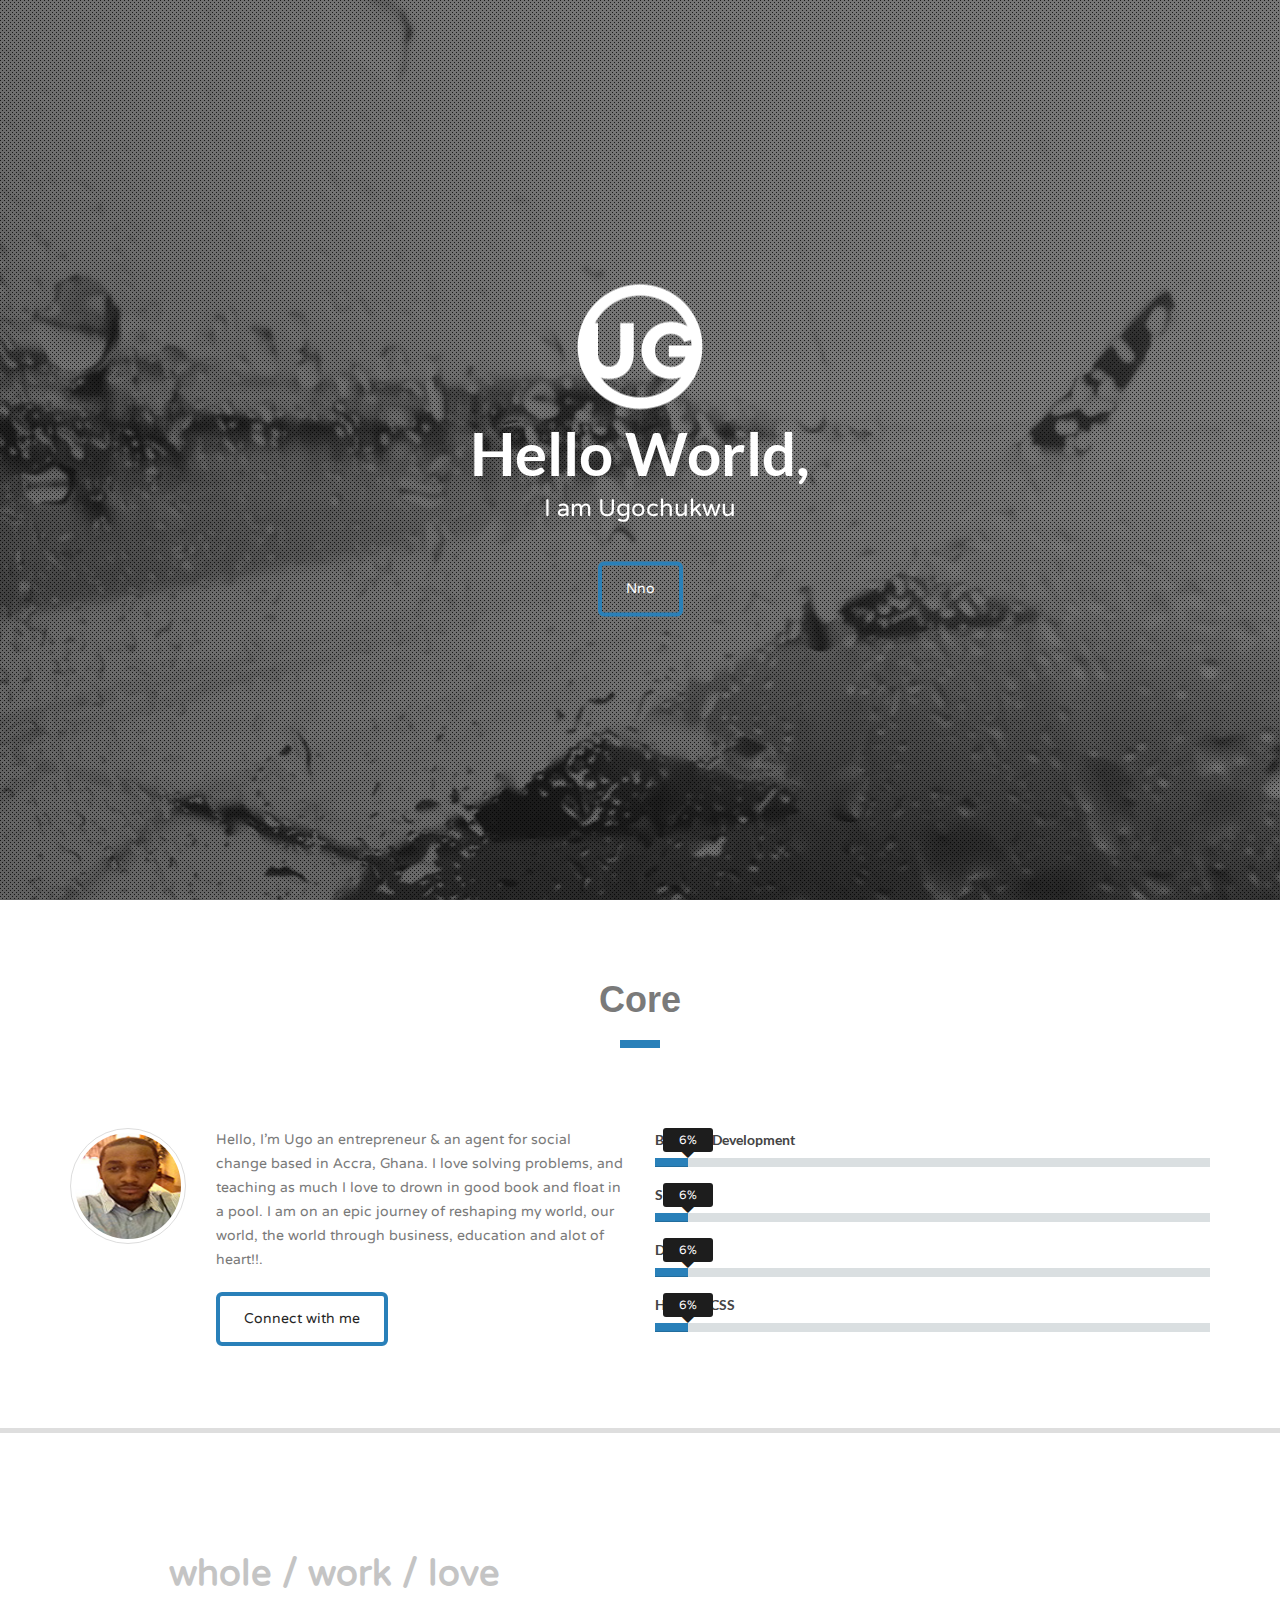
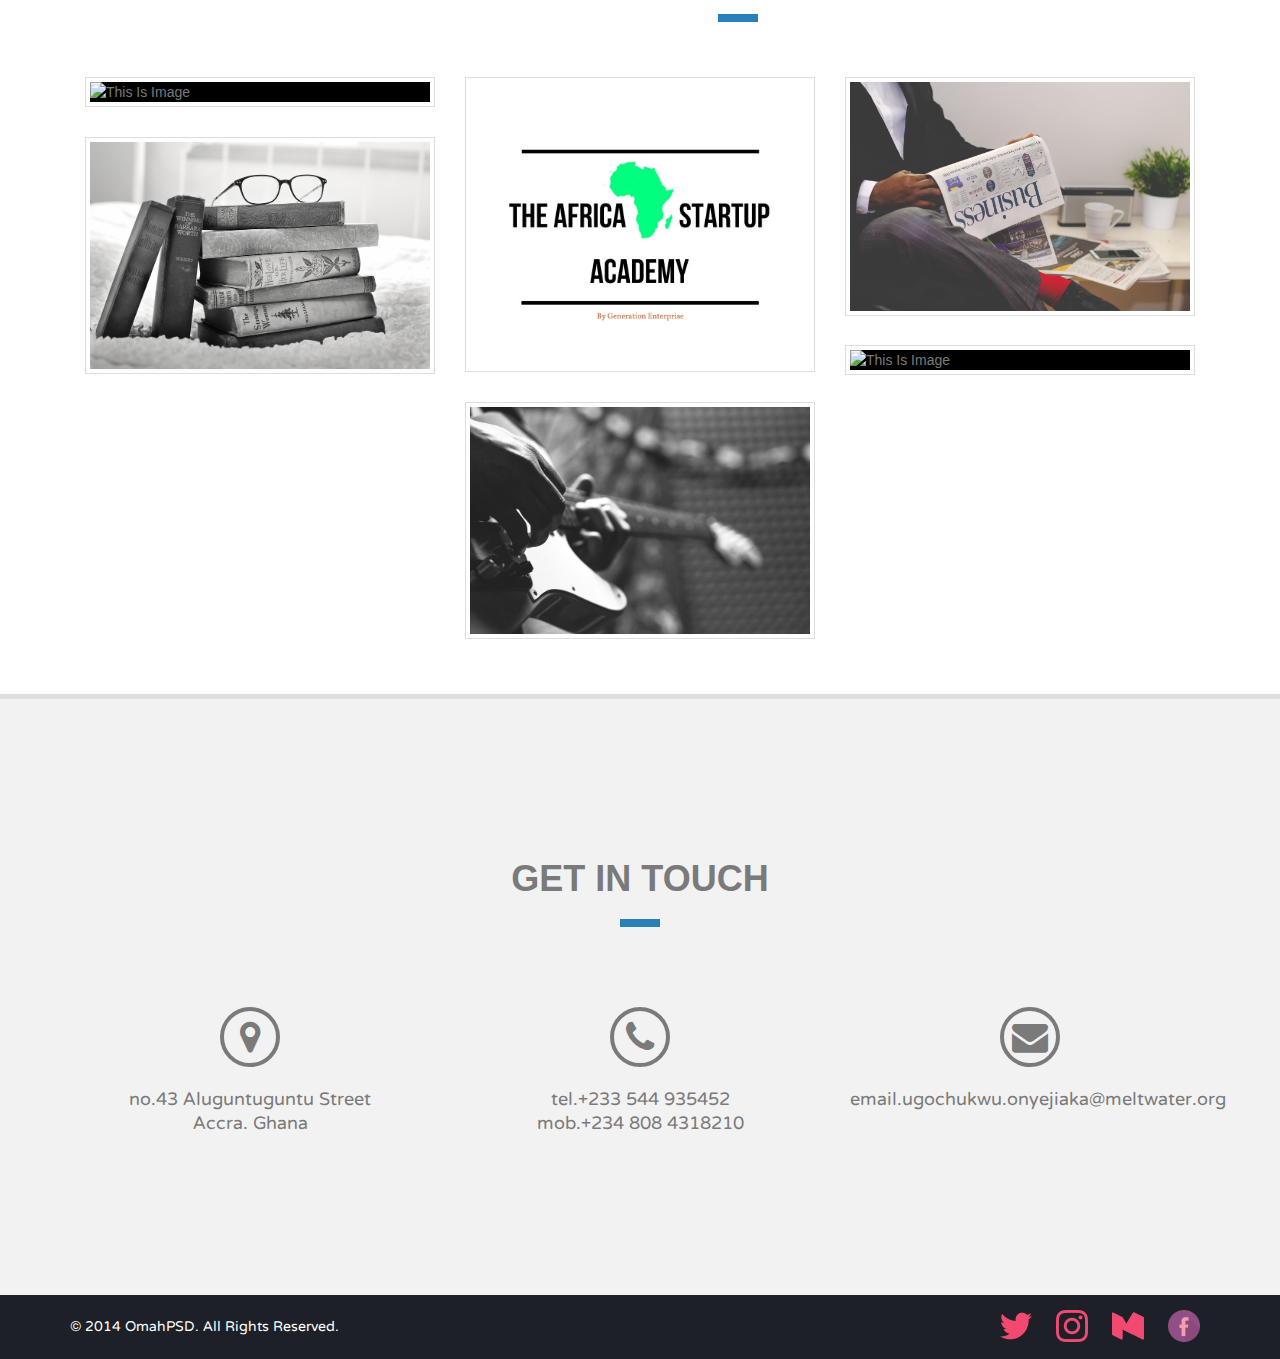
==== Ugochukwu_portfolio/index.html @ aef5b9dc "first commit personal website" ====
<!DOCTYPE html>
<html lang="en">

<head>
    <meta charset="utf-8">
    <meta name="viewport" content="width=device-width, initial-scale=1.0">
    <meta name="description" content="">
    <meta name="author" content="">
    <title>Ugochukwu</title>
    <!-- Bootstrap core CSS -->
    <link href="css/bootstrap.min.css" rel="stylesheet">
    <!-- Add custom CSS here -->
    <link href="css/style.css" rel="stylesheet">
    <link href="css/ekko-lightbox.css" rel="stylesheet">
    <link href="css/flexslider.css" rel="stylesheet">
    <link href="css/animate.min.css" rel="stylesheet">
    <link href="font-awesome/css/font-awesome.min.css" rel="stylesheet">
    <link href="css/bootstrap-theme.min.css" rel="stylesheet">
    <!--[if lt IE 9]>
        <script src="http://html5shiv.googlecode.com/svn/trunk/html5.js"></script>
        <![endif]-->
</head>

<body>
    <div id="boxWrapp">
        <div class="main-nav clearfix">
            <!-- navbar -->
            <nav class="navbar navbar-inverse" role="navigation">
                <div class="container-fluid">
                    <!-- Brand and toggle get grouped for better mobile display -->
                    <div class="navbar-header">
                        <button type="button" class="navbar-toggle" data-toggle="collapse" data-target="#NavCol">
                            <span class="sr-only">Toggle navigation</span>
                            <span class="icon-bar"></span>
                            <span class="icon-bar"></span>
                            <span class="icon-bar"></span>
                        </button>
                        <a class="navbar-brand bg-primary" href="#about">Ugochukwu</a>
                    </div>
                    <!-- Collect the nav links, forms, and other content for toggling -->
                    <div class="collapse navbar-collapse" id="NavCol">
                        <ul class="nav navbar-nav navbar-right">
                            <li class="current"><a href="#about" class="linear">Home</a></li>
                            <li><a href="#aboutMore" class="linear">Core</a></li>
                            <li><a href="#work" class="linear">Profile</a></li>
                            <li><a href="#contact" class="linear">Contact</a></li>
                        </ul>
                    </div>
                    <!-- /.navbar-collapse -->
                </div>
                <!-- /.container-fluid -->
            </nav>
        </div>
        <!-- Full Page Image Header Area -->
        <div id="about" class="header">
            <div class="maskHeader"></div>
            <div class="main-caption">
                <div class="logo">
                    <img src="img/ugo_logo.png" alt="logo" />
                </div>
                <!-- slider -->
                <div id="flex-head" class="flexslider">
                    <ul class="slides">
                        <li>
                            <h1>Hello World,</h1>
                            <h2>I am Ugochukwu</h2>
                        </li>
                        <li>
                            <h1>I'm an Entrepreneur</h1>
                            <h2>Passionate about solving problems with vision, simplicity & team-work</h2>
                        </li>
                        <li>
                            <h1>I'm an Educator </h1>
                            <h2>Passionate about making the world a better place through education</h2>
                        </li>
                    </ul>
                </div>
                <!-- end slider -->
                <a href="#aboutMore" class="btn btnAbout btn-clear border-color color-primary btn-lg linear">Nno</a>
            </div>
            <!--  end main caption -->
        </div>
        <!-- end header -->
        <!-- /Full Page Image Header Area -->
        <!-- content -->
        <div id="aboutMore" class="page">
            <div class="container">
                <div class="row">
                    <div class="col-md-10  col-md-offset-1">
                        <div class="build title-page">
                            <h2 class="text-center">Core</h2>
                            <div class="line-title bg-primary"></div>
                        </div>
                    </div>
                    <!-- end col -->
                </div>
                <!-- end row -->
                <div class="row">
                    <div class="col-md-6">
                        <div class="build main-about">
                            <div class="row">
                                <div class="col-md-3">
                                    <div class="main-avatar text-center">
                                        <div class="avatar img-thumbnail img-circle">
                                            <img src="img/ugoavatar.jpg" alt="avatar" />
                                        </div>
                                    </div>
                                </div>
                                <div class="col-md-9">
                                    <div class="about-content">
                                        <p>Hello, I'm Ugo an entrepreneur & an agent for social change based in Accra, Ghana. I love solving problems, and teaching as much I love to drown in good book and float in a pool. I am on an epic journey of reshaping my world, our world, the world through business, education and alot of heart!!.</p>
                                        <a href="#contact" class="btn btn-clear btn-lg border-color linear hire">Connect with me</a>
                                    </div>
                                </div>
                            </div>
                        </div>
                    </div>
                    <!-- end col -->
                    <div class="col-md-6">
                        <div class="build progressbar-a">
                            <div class="wrapp-progress">
                                <p class="pull-left">Business Development</p>
                                <div class="progress">
                                    <div class="progress-bar  clearfix" role="progressbar" aria-valuenow="89" aria-valuemin="0" aria-valuemax="100" style="width: 0%">
                                        <span class="precent-value"></span>
                                        <i class="fa fa-caret-down"></i>
                                    </div>
                                </div>
                            </div>
                            <div class="wrapp-progress">
                                <p class="pull-left">Sales</p>
                                <div class="progress">
                                    <div class="progress-bar  clearfix" role="progressbar" aria-valuenow="95" aria-valuemin="0" aria-valuemax="100" style="width: 0%">
                                        <span class="precent-value"></span>
                                        <i class="fa fa-caret-down"></i>
                                    </div>
                                </div>
                            </div>
                            <div class="wrapp-progress">
                                <p class="pull-left">Design</p>
                                <div class="progress">
                                    <div class="progress-bar  clearfix" role="progressbar" aria-valuenow="40" aria-valuemin="0" aria-valuemax="100" style="width: 0%">
                                        <span class="precent-value"></span>
                                        <i class="fa fa-caret-down"></i>
                                    </div>
                                </div>
                            </div>
                            <div class="wrapp-progress">
                                <p class="pull-left">HTML & CSS </p>
                                <div class="progress">
                                    <div class="progress-bar  clearfix" role="progressbar" aria-valuenow="70" aria-valuemin="0" aria-valuemax="100" style="width: 0%">
                                        <span class="precent-value"></span>
                                        <i class="fa fa-caret-down"></i>
                                    </div>
                                </div>
                            </div>
                        </div>
                    </div>
                </div>
                <!-- end row -->
            </div>
        </div>
        <!-- /Intro -->
        <!-- Portfolio -->
        <div id="work" class="page clearfix">
            <div class="container">
                <div class="row">
                    <div class="col-md-12  col-md-offset-1">
                        <div class="build title-page">
                            <ul id="filterOptions" class="clearfix ">
                                <li>
                                    <a class="btn btn-link linear" href="#" data-group="all">
                                        <h2>whole</h2></a>
                                </li>
                                <li><span><h2>/</h2></span></li>
                                <li>
                                    <a class="btn btn-link linear" href="#" data-group="mobile">
                                        <h2>work</h2></a>
                                </li>
                                <li><span><h2>/</h2></span></li>
                                <li>
                                    <a class="btn btn-link linear" href="#" data-group="ilustrator">
                                        <h2>love</h2></a>
                                </li>
                            </ul>
                            <div class="line-title bg-primary"></div>
                        </div>
                    </div>
                    <!-- end col -->
                </div>
                <!-- end row -->
                <div class="col-md-12">
                    <div class="folio-content clearfix">
                        <div class="row">
                            <div class="container_folio clearfix gallery" id="grid">
                                <div class="col-xs-12 col-sm-4 col-md-4 box" data-groups='["all", "mobile"]'>
                                    <div class="folio-img">
                                        <div class="portfolio-item ">
                                            <div class="thumbnail">
                                                <div class="thumb-img">
                                                    <div class="link-attr">
                                                        <a href="img/founder.png" data-gallery="" data-parent="" data-toggle="lightbox" data-title="Entrepreneurship path" class="link-search animated linear"><i class="fa fa-search"></i></a>
                                                        <a href="#" class="link-chain animated linear"><i class="fa  fa-chain"></i></a>
                                                    </div>
                                                    <img class="linear img-portfolio img-responsive" src="img/Macbook-Glasses-BarnImages.com-1.jpg" alt="This Is Image">
                                                    <div class="folio-caption">
                                                        <i class="fa fa-caret-up"></i>
                                                        <p>Founder</p>
                                                    </div>
                                                </div>
                                            </div>
                                        </div>
                                    </div>
                                </div>
                                <div class="col-xs-12 col-sm-4 col-md-4 box" data-groups='["all", "mobile"]'>
                                    <div class="folio-img">
                                        <div class="portfolio-item">
                                            <div class="thumbnail">
                                                <div class="thumb-img">
                                                    <div class="link-attr">
                                                        <a href="img/ASA.jpg" data-gallery="" data-parent="" data-toggle="lightbox" data-title="African Startup Academy" class="link-search animated linear"><i class="fa fa-search"></i></a>
                                                        <a href="#" class="link-chain animated linear"><i class="fa  fa-chain"></i></a>
                                                    </div>
                                                    <img class="linear img-portfolio img-responsive" src="img/12961458_1305160006167172_6121748039658081891_n.jpg" alt="This Is Image">
                                                    <div class="link"><a href="#">This Is Folio Link2</a></div>
                                                    <div class="folio-caption">
                                                        <i class="fa fa-caret-up"></i>
                                                        <p>ASA: Project Officer/sub-facilitator</p>
                                                    </div>
                                                </div>
                                            </div>
                                        </div>
                                    </div>
                                </div>
                                <div class="col-xs-12 col-sm-4 col-md-4 box" data-groups='["all", "mobile"]'>
                                    <div class="folio-img">
                                        <div class="portfolio-item">
                                            <div class="thumbnail">
                                                <div class="thumb-img">
                                                    <div class="link-attr">
                                                        <a href="img/afrobus.jpg" data-gallery="" data-parent="" data-toggle="lightbox" data-title="Bus booking startup" class="link-search animated linear"><i class="fa fa-search"></i></a>
                                                        <a href="#" class="link-chain animated linear"><i class="fa  fa-chain"></i></a>
                                                    </div>
                                                    <img class="linear img-portfolio img-responsive" src="img/141.jpg" alt="This Is Image">
                                                    <div class="link"><a href="#">This Is Folio Link3</a></div>
                                                    <div class="folio-caption">
                                                        <i class="fa fa-caret-up"></i>
                                                        <p>Afrobus: Business Dev</p>
                                                    </div>
                                                </div>
                                            </div>
                                        </div>
                                    </div>
                                </div>
                                <div class="col-xs-12 col-sm-4 col-md-4 box" data-groups='["all", "ilustrator"]'>
                                    <div class="folio-img">
                                        <div class="portfolio-item">
                                            <div class="thumbnail">
                                                <div class="thumb-img">
                                                    <div class="link-attr">
                                                        <a href="img/photo-1444703686981-a3abbc4d4fe3.jpeg" data-parent="" data-toggle="lightbox" data-title="Books open the mind" class="link-search animated linear"><i class="fa fa-search"></i></a>
                                                        <a href="#" class="link-chain animated linear"><i class="fa  fa-chain"></i></a>
                                                    </div>
                                                    <img class="linear img-portfolio img-responsive" src="img/books.jpg" alt="This Is Image">
                                                    <div class="link"><a href="#">This Is Folio Link4</a></div>
                                                    <div class="folio-caption">
                                                        <i class="fa fa-caret-up"></i>
                                                        <p>Books: Avid Reader</p>
                                                    </div>
                                                </div>
                                            </div>
                                        </div>
                                    </div>
                                </div>
                                <div class="col-xs-12 col-sm-4 col-md-4 box" data-groups='["all", "ilustrator"]'>
                                    <div class="folio-img">
                                        <div class="portfolio-item">
                                            <div class="thumbnail">
                                                <div class="thumb-img">
                                                    <div class="link-attr">
                                                        <a href="img/swimming.jpg" data-parent="" data-toggle="lightbox" data-title="Dive In" class="link-search animated linear"><i class="fa fa-search"></i></a>
                                                        <a href="#" class="link-chain animated linear"><i class="fa  fa-chain"></i></a>
                                                    </div>
                                                    <img class="linear img-portfolio img-responsive" src="img/JH0406_BarnImages.com_-12.jpg" alt="This Is Image">
                                                    <div class="link"><a href="#">This Is Folio Link5</a></div>
                                                    <div class="folio-caption">
                                                        <i class="fa fa-caret-up"></i>
                                                        <p>Swimming</p>
                                                    </div>
                                                </div>
                                            </div>
                                        </div>
                                    </div>
                                </div>
                                <div class="col-xs-12 col-sm-4 col-md-4 box" data-groups='["all", "ilustrator"]'>
                                    <div class="folio-img">
                                        <div class="portfolio-item">
                                            <div class="thumbnail">
                                                <div class="thumb-img">
                                                    <div class="link-attr">
                                                        <a href="img/Guitar.jpg" data-parent="" data-toggle="lightbox" data-title="lifts the soul" class="link-search animated linear"><i class="fa fa-search"></i></a>
                                                        <a href="#" class="link-chain animated linear"><i class="fa fa-chain"></i></a>
                                                    </div>
                                                    <img class="linear img-portfolio img-responsive " src="img/guiatr 2.jpeg " alt="This Is Image ">
                                                    <div class="link "><a href="# ">This Is Folio Link6</a></div>
                                                    <div class="folio-caption ">
                                                        <i class="fa fa-caret-up "></i>
                                                        <p>Guitar</p>
                                                    </div>
                                                </div>
                                            </div>
                                        </div>
                                    </div>
                                </div>
                            </div>
                        </div>
                    </div>
                    <!-- end folio content -->
                </div>
                <!-- end col -->
            </div>
            <!--end container-->
        </div>
        <!-- /Portfolio -->
        <!--contact-->
        <div id="contact " class="page page-bgcolor ">
            <div class="container ">
                <div class="row ">
                    <div class="col-md-10 col-md-offset-1 ">
                        <div class="build title-page ">
                            <h2 class="text-center ">GET IN TOUCH</h2>
                            <div class="line-title bg-primary "></div>
                        </div>
                    </div>
                    <!-- end col -->
                </div>
                <!-- end row -->
                <div class="row ">
                    <div class="col-md-4 ">
                        <div class="build contact clearfix text-center ">
                            <span class="fa fa-map-marker "></span>
                            <p> no.43 Aluguntuguntu Street
                                <br />Accra. Ghana
                                <p>
                        </div>
                    </div>
                    <!-- end col -->
                    <div class="col-md-4 ">
                        <div class="build contact clearfix text-center ">
                            <span class="fa fa-phone "></span>
                            <p>tel.<a href="tel:+824 2344 5602 ">+233 544 935452  </a></p>
                            <p>mob.<a href="tel:+824 256 9877 ">+234 808 4318210</a></p>
                        </div>
                    </div>
                    <div class="col-md-4 ">
                        <div class="build contact clearfix text-center ">
                            <span class="fa fa-envelope "></span>
                            <p>email.ugochukwu.onyejiaka@meltwater.org</p>
                        </div>
                    </div>
                </div>
                <!-- end row -->
            </div>
            <!-- end container -->
        </div>
        <!--contact-->
        <!-- Footer -->
        <footer class="bg-black ">
            <div class="container ">
                <div class="row ">
                    <div class="col-md-6 ">
                        <div class="cp-right ">
                            <p>&copy; 2014 <a href="http://omahpsd.com " class="color-primary linear ">OmahPSD</a>. All Rights Reserved. </p>
                        </div>
                        <!-- end build -->
                    </div>
                    <!-- end col -->
                    <div class="col-md-6 text-right ">
                        <ul class="list-inline ">
                            <li><a href="https://twitter.com/ugofred " class="socIcon color-primary linear "><i ><img src="img/1474437073_Twitter.png "></i></a></li>
                            <li><a href="https://www.instagram.com/iamnegus/ " class="socIcon color-primary linear "><i ><img src="img/1474437041_Instagram.png "></i></a></li>
                            <li><a href="https://medium.com/@ugofred/education-a-future-to-expect-d657e2063b4a#.9bzsd84dk " class="socIcon color-primary linear "><i ><img src="img/1474437124_Medium.png "></i></a></li>
                            <li><a href="https://web.facebook.com/onyejiaka.ugochukwu " class="socIcon color-primary linear "><i><img src="img/1474437565_facebook.png "></i></a></li>
                        </ul>
                    </div>
                </div>
            </div>
        </footer>
        <!-- /Footer -->
        <!-- JavaScript -->
        <script src="js/jquery-1.10.2.js "></script>
        <script src="js/bootstrap.js "></script>
        <script src="js/jquery.sticky.js "></script>
        <script src="js/jquery.nav.js "></script>
        <script src="js/jquery.scrollTo.js "></script>
        <script src="js/jquery.flexslider.js "></script>
        <script type="text/javascript " src="js/ekko-lightbox.js "></script>
        <script src="js/jquery.easing.1.3.js "></script>
        <script src="js/jquery.shuffle.js "></script>
        <script src="js/script.js "></script>
        <!-- Custom JavaScript for the Side Menu and Smooth Scrolling -->
    </div>
</body>

</html>
---- Ugochukwu_portfolio/css/style.css ----
/* Global Styles */

@font-face {
    font-family: 'VerelaRound';
    src: url('VarelaRound-Regular.eot');
    /* IE9 Compat Modes */
    src: url('VarelaRound-Regular.eot?#iefix') format('embedded-opentype'), /* IE6-IE8 */
    url('VarelaRound-Regular.ttf') format('truetype'), /* Safari, Android, iOS */
    url('VarelaRound-Regular.svg#svgFontName') format('svg');
    /* Legacy iOS */
}

@font-face {
    font-family: 'Lato';
    src: url('Lato-Bold.ttf');
    /* IE9 Compat Modes */
}

html,
body {
    height: 100%;
    width: 100%;
    color: #7a7a7a;
    line-height: 24px;
}

h1,
.h1,
h2,
.h2,
h3,
.h3 {
    margin-top: 0px;
    margin-bottom: 0;
    padding: 20px 0
}

p,
a {
    font-family: 'VerelaRound';
}

img {
    max-width: 100%;
}

#boxWrapp {
    width: 100%;
    margin: 0 auto;
    padding: 0;
    overflow: hidden;
}

.build {
    padding: 40px 0;
    margin: 0;
}

.build ul {
    padding: 0;
    margin: 0;
    list-style: none;
    position: relative;
}

.btn-clear {
    border: 4px solid;
}

.btn {
    font-size: 14px;
}

a .border-color {
    color: #2980b9;
}


/*on scroll show*/


/* =============================== header ===================================== */

.header {
    background: url(../img/background.jpg) no-repeat center fixed;
    -webkit-background-size: cover;
    -moz-background-size: cover;
    -o-background-size: cover;
    background-size: cover;
    filter: progid: DXImageTransform.Microsoft.AlphaImageLoader(src='.myBackground.jpg', sizingMethod='scale');
    -ms-filter: "progid:DXImageTransform.Microsoft.AlphaImageLoader(src='myBackground.jpg', sizingMethod='scale')";
}


/* slider */

.maskHeader {
    position: absolute;
    top: 0;
    left: 0;
    width: 100%;
    height: 100%;
    background: url(../img/pattern.png);
}

#flex-head h1 {
    font-family: 'Lato';
    font-weight: 700;
    font-size: 60px;
    margin: 0;
    padding: 10px 0;
    color: #fff;
}

#flex-head {
    margin: 0 0 0;
    background: transparent;
    border: none;
    position: relative;
    -webkit-border-radius: 0px;
    -moz-border-radius: 0px;
    -o-border-radius: 0px;
    border-radius: 0px;
    -webkit-box-shadow: none;
    -moz-box-shadow: none;
    -o-box-shadow: none;
    box-shadow: none;
    zoom: 1;
}

#flex-head h2 {
    font-family: 'VerelaRound';
    font-size: 24px;
    margin: 0;
    padding: 0 0 40px 0;
    color: #fff;
}

#flex-head .slides > li {
    position: relative;
}

#flex-head .flex-control-nav,
#flex-head .flex-direction-nav {
    display: none;
}

.main-caption {
    width: 100%;
    position: absolute;
    top: 50%;
    left: 0;
    transform: translate(0, -50%);
    -webkit-transform: translate(0, -50%);
    -moz-transform: translate(0, -50%);
    -ms-transform: translate(0, -50%);
    -o-transform: translate(0, -50%);
    text-align: center;
}

.btnAbout {
    color: #fff;
    font-size: 14px;
}

.btnAbout:hover {
    color: #fff;
}

.main-caption .btn-clear {
    padding: 14px 24px;
}

.main-caption .btn-clear:hover {
    border-color: #fff;
}


/* ==============================================================  Menu ======================================================= */

.main-nav {
    position: fixed;
    top: 0;
    display: none;
    width: 100%;
    min-height: 54px;
    z-index: 99;
}

.navbar {
    border-radius: 0px;
    min-height: 54px;
    margin-bottom: 0px;
    width: 100%;
    z-index: 99;
    border: none;
}

a.navbar-brand {
    float: left;
    height: inherit;
    padding: 3px 15px;
    font-size: 18px;
    line-height: 48px;
    color: #fff;
}

.navbar-inverse .navbar-brand {
    color: #fff;
}

.navbar-nav > li > a {
    padding-top: 16px;
    padding-bottom: 13px;
    border-bottom: 5px solid transparent;
    font-size: 14px;
    text-transform: uppercase;
}

.navbar-inverse .navbar-nav > li > a {
    color: #fff;
}

.navbar-inverse .navbar-nav > li.current > a {
    text-decoration: none;
}

.navbar-nav > li.current > a,
.navbar-inverse .navbar-nav > li > a:hover {
    background: rgba(255, 255, 255, 0.1);
}


/* ========================================= title page ==================================== */

.title-page {
    color: #7a7a7a;
}

.title-page h2 {
    position: relative;
    text-align: center;
    margin: 0;
    z-index: 77;
    padding: 0 0 20px 0;
    font-size: 36px;
    font-weight: 600;
    font-famiily: 'Lato';
}

.line-title {
    width: 40px;
    height: 8px;
    margin: 0 auto;
}


/* Full Page Image Header Area */

.header {
    position: relative;
}

.linear {
    transition: all 200ms linear;
    -webkit-transition: all 200ms linear;
    -moz-transition: all 200ms linear;
    -ms-transition: all 200ms linear;
    -o-transition: all 200ms linear;
}


/* Intro */

.page {
    padding: 40px 0;
    position: relative;
    border-bottom: 5px solid #dedede;
}

.page:last-of-type {
    border-bottom: none;
    padding: 120px 0;
}

.page-bgcolor {
    background: #f2f2f2;
}


/* ================================================= about us ================================================== */

.about-content p {
    font-size: 14px;
    padding-bottom: 20px;
    margin: 0;
}

.avatar {
    max-width: 120px;
}

.avatar img {
    border-radius: 50%;
    -webkit-border-radius: 50%;
    -moz-border-radius: 50%;
    -ms-border-radius: 50%;
    -o-border-radius: 50%;
}

.main-about img {
    margin-right: 20px;
}

.main-about .btn-clear {
    padding: 14px 24px;
}

.main-about .btn-clear:hover {
    color: #fff;
}

.hire {
    color: #262626
}


/*==================progress========================*/

.progress {
    height: 9px;
    background-color: #dadfe1;
    border-radius: 0px;
    -webkit-box-shadow: none;
    box-shadow: none;
    clear: both;
    margin: 6px 0 16px 0;
    overflow: inherit;
}

.progress-bar {
    position: relative;
    transition: all 200ms linear !important;
    -webkit-transition: all 200ms linear !important;
    -moz-transition: all 200ms linear !important;
    -ms-transition: all 200ms linear !important;
    -o-transition: all 200ms linear !important;
}

.wrapp-progress {
    position: relative;
    padding-top: 24px;
}

.wrapp-progress p {
    font-size: 14px;
    font-family: 'Lato', sans-serif;
    color: #444444;
    font-weight: bold;
    margin: 0;
    padding: 0;
    line-height: 24px;
    position: absolute;
    left: 0;
    top: 0px;
}

.precent-value {
    color: #fff;
    font-size: 12px;
    line-height: 24px;
    position: absolute;
    right: -25px;
    top: -30px;
    height: 24px;
    width: 50px;
    background: #1d1d1d;
    border-radius: 3px;
    font-family: 'VerelaRound';
}

.progress-bar i {
    font-size: 24px;
    color: #1d1d1d;
    position: absolute;
    right: -7px;
    top: -16px;
}

.progress {
    clear: both;
}


/* ============================================== Portfolio ================================================================= */

ul#filterOptions {
    margin: 0;
    padding: 40px 0 0 0;
    list-style: none;
    display: table;
}

ul#filterOptions li {
    float: left;
    margin-right: -1px;
}

ul#filterOptions li span {
    padding: 10px 12px;
    display: block;
    color: #c4c4c4;
    padding: 0 10px;
    font-family: 'VerelaRound';
}

ul#filterOptions li a {
    color: #c4c4c4;
    font-size: 18px;
    padding: 0;
}

ul#filterOptions li.cur a:hover {
    color: #1d2127;
}

ul#filterOptions li a:hover {
    text-decoration: none;
}

.folio-content {
    height: auto;
}

ul.container_folio {
    overflow: hidden;
}

ul.container_folio li.box {
    overflow: hidden;
    height: auto;
    display: block;
}

.box img {
    max-width: 100%
}

.portfolio-item .thumbnail {
    margin: 0;
    position: relative;
}

.linear {
    transition: all 200ms linear;
    -webkit-transition: all 200ms linear;
    -moz-transition: all 200ms linear;
    -ms-transition: all 200ms linear;
    -o-transition: all 200ms linear;
}

.thumb-img {
    position: relative;
    overflow: hidden;
    background: #000;
}

.thumb-img img {
    display: block;
    -webkit-transform: scale(1, 1);
    -webkit-transition-timing-function: ease-out;
    -webkit-transition-duration: 250ms;
    -moz-transform: scale(1, 1);
    -moz-transition-timing-function: ease-out;
    -moz-transition-duration: 250ms;
}

.thumb-img:hover img,
.link-attr:hover .thumb-img > img {
    -webkit-transform: scale(1.05, 1.07);
    -webkit-transition-timing-function: ease-out;
    -webkit-transition-duration: 250ms;
    -moz-transform: scale(1.05, 1.07);
    -moz-transition-timing-function: ease-out;
    -moz-transition-duration: 250ms;
}

.thumb-img:hover img {
    opacity: 0.7;
}

.folio-img {
    padding: 15px 0;
}

.folio-caption {
    position: absolute;
    bottom: -58px;
    left: 0;
    background: #fff;
    width: 100%;
    max-height: 48px;
}

.folio-caption p {
    color: #1d2127;
    padding: 15px;
    margin: 0;
    text-align: center;
    font-size: 18px;
}

.folio-caption i {
    position: absolute;
    top: -9px;
    left: 50%;
    font-size: 32px;
    line-height: 9px;
    margin-left: -9px;
    color: #fff;
}

.portfolio-item {
    margin: 0;
    padding: 0 0;
}

.main-folio {
    margin: 0 auto;
    width: 100%;
    padding: 40px 0;
    position: relative;
    overflow: hidden;
}

.container_folio {
    margin: 0 0 0 0;
    padding: 0 0 40px 0;
    list-style: none;
    width: 100%;
    clear: both;
    position: relative;
    overflow: hidden;
}

.col-md-12 {
    clear: both;
}

.img-portfolio {
    margin: 0;
}

div.link {
    visibility: hidden;
    position: absolute;
    top: 0;
    color: #fff;
    font-size: 14px;
}

.thumbnail {
    border-radius: 0px;
}

.link-attr {
    width: 60%;
    position: absolute;
    top: 50%;
    left: 50%;
    transform: translate(-50%, -50%);
    -webkit-transform: translate(-50%, -50%);
    -moz-transform: translate(-50%, -50%);
    -ms-transform: translate(-50%, -50%);
    -o-transform: translate(-50%, -50%);
    text-align: center;
    z-index: 88;
}

.link-attr a {
    border: 3px solid #fff;
    -webkit-border-radius: 100%;
    -moz-border-radius: 100%;
    -o-border-radius: 100%;
    border-radius: 100%;
    width: 48px;
    height: 48px;
    background: transparent;
    padding: 10px 12px;
    color: #fff;
    animation-duration: 750ms;
    -webkit-animation-duration: 750ms;
    -moz-animation-duration: 750ms;
    -ms-animation-duration: 750ms;
    -o-animation-duration: 750ms;
    animation-iteration-count: backwards;
    -webkit-animation-iteration-count: backwards;
    -moz-animation-iteration-count: backwards;
    -ms-animation-iteration-count: backwards;
    -o-animation-iteration-count: backwards;
    -webkit-animation-delay: 500ms;
    -moz-animation-delay: 500ms;
    -ms-animation-delay: 500ms;
    -o-animation-delay: 500ms;
    display: none;
}

.link-search {
    position: absolute;
    left: 50%;
    top: -24px;
    margin-left: -55px;
}

.link-chain {
    position: absolute;
    right: 50%;
    top: -24px;
    margin-right: -55px;
}

.link-attr a i {
    font-size: 21px;
}


/*=================contact====================*/

.main-contact {
    padding: 40px 0;
}

.contact-info p span {
    width: 24px;
    height: 24px;
    text-align: center;
}

.contact-info .fa {
    font-size: 18px;
    vertical-align: middle;
    margin-right: 20px;
}

.contact p {
    font-size: 18px;
    margin: 0;
    padding: 0 0 0 0;
}

.contact span {
    border-radius: 100%;
    -webkit-border-radius: 100%;
    -moz-border-radius: 100%;
    -ms-border-radius: 100%;
    -o-border-radius: 100%;
    border: 4px solid #7a7a7a;
    width: 60px;
    height: 60px;
    text-align: center;
    font-size: 36px;
    line-height: 53px;
    margin-bottom: 20px;
}

.contact p a {
    color: #7a7a7a;
}

.contact p a:hover {
    text-decoration: none;
}


/* Footer */

footer {
    color: #ffffff;
    padding: 10px 0;
}

.cp-right P {
    margin: 0;
    padding: 10px 0;
}

.cp-right P a {
    text-decoration: none;
}

.cp-right P a:hover {
    color: #fff;
}

.top-scroll {
    margin: 0;
    padding: 0;
}

.top-scroll a {
    text-decoration: none;
    color: inherit;
    display: block;
    font-size: 92px;
    line-height: 48px;
}

.top-scroll a:hover {
    color: #fff;
}

i.scroll {
    color: #fff;
    position: absolute;
    top: -15px;
    left: 50%;
    margin-left: -28px;
}

i.scroll:hover {
    color: #fff;
}


/* ========================================== Footer ======================================================= */

.list-inline {
    text-align: right;
    margin: 0;
}

.list-inline > li {
    display: inline-block;
    padding-right: 10px;
    padding-left: 10px;
}

.list-inline > li a i {
    vertical-align: middle;
    line-height: 41px;
}

.socIcon {
    display: block;
    color: #fff;
    animation-duration: 750ms;
    -webkit-animation-duration: 750ms;
    -moz-animation-duration: 750ms;
    -ms-animation-duration: 750ms;
    -o-animation-duration: 750ms;
    -webkit-animation-delay: 1000ms;
    -moz-animation-delay: 1000ms;
    -ms-animation-delay: 1000ms;
    -o-animation-delay: 1000ms;
    animation-iteration-count: 1;
    -webkit-animation-iteration-count: 1;
    -moz-animation-iteration-count: 1;
    -ms-animation-iteration-count: 1;
    -o-animation-iteration-count: 1;
}

.socIcon:hover {
    color: #fff;
}


/* ========================================== modal ======================================================= */

body.modal-open {
    margin-right: 0px !important;
    overflow: scroll;
}


/* ========================================== Responsive ======================================================= */

@media screen and (min-width:240px) and (max-width: 991px) {
    .cp-right,
    ul.list-inline {
        text-align: center;
    }
    i.scroll {
        color: #fff;
        position: relative;
        top: 0;
        left: 0;
        margin-left: 0;
    }
    .main-about img {
        margin-right: 0;
    }
    .main-avatar {
        margin-bottom: 20px;
    }
    .about-content {
        text-align: center;
    }
    .about-content p {
        text-align: left;
    }
}

@media screen and (min-width:768px) and (max-width: 991px) {
    .link-attr a {
        width: 36px;
        height: 36px;
        padding: 5px 10px;
    }
    .link-attr a i {
        font-size: 12px;
    }
}

@media (min-width: 768px) {
    .navbar-nav {
        float: none;
    }
}

@media screen and (min-width:768px) and (max-width: 1199px) {
    .folio-caption p {
        font-size: 12px;
    }
}

@media screen and (min-width:240px) and (max-width: 767px) {
    ul.container_folio {
        text-align: center;
    }
    ul.container_folio li.box {
        margin: 0;
        padding: 0 15px;
        width: 100%;
        max-width: 380px;
        display: inline-block;
        float: none;
    }
    .navbar ul.pull-right {
        float: none !important;
    }
    .navbar-inverse .navbar-nav > li > a.btn,
    .navbar-inverse .navbar-nav > li span {
        display: none;
    }
    .navbar-toggle {
        margin-top: 25px;
    }
}

@media screen and (min-width:240px) and (max-width: 480px) {
    .contact p {
        font-size: 14px;
    }
    .link-attr a {
        width: 36px;
        height: 36px;
        padding: 5px 10px;
    }
    .link-attr a i {
        font-size: 12px;
    }
}

@media screen and (min-width:768px) and (max-width: 1024px) {
    .logo img {
        width: 12%;
    }
    #flex-head h1 {
        font-size: 48px;
    }
    #flex-head h2 {
        font-size: 18px;
    }
    .main-caption .btn-clear,
    .main-about .btn-clear {
        padding: 8px 14px;
    }
    .title-page h2 {
        font-size: 24px;
    }
}

@media screen and (min-width:481px) and (max-width: 767px) {
    footer {
        margin-bottom: 0;
    }
    .logo img {
        width: 15%;
    }
    #flex-head h1 {
        font-size: 36px;
    }
    #flex-head h2 {
        font-size: 14px;
        padding: 0 0 8px 0;
    }
    .main-caption .btn-clear,
    .main-about .btn-clear {
        padding: 8px 14px;
    }
    .title-page h2 {
        font-size: 18px;
    }
}

@media screen and (min-width:240px) and (max-width: 480px) {
    .logo img {
        width: 15%;
    }
    #flex-head h1 {
        font-size: 24px;
    }
    #flex-head h2 {
        font-size: 14px;
        padding: 0 0 8px 0;
    }
    .main-caption .btn-clear,
    .main-about .btn-clear {
        padding: 6px 14px;
    }
    .title-page h2 {
        font-size: 24px;
    }
}

@media screen and (max-width: 767px) and (min-width: 240px) {
    .navbar-toggle {
        margin-top: 10px;
    }
    .avatar {
        margin: 0 auto;
    }
}
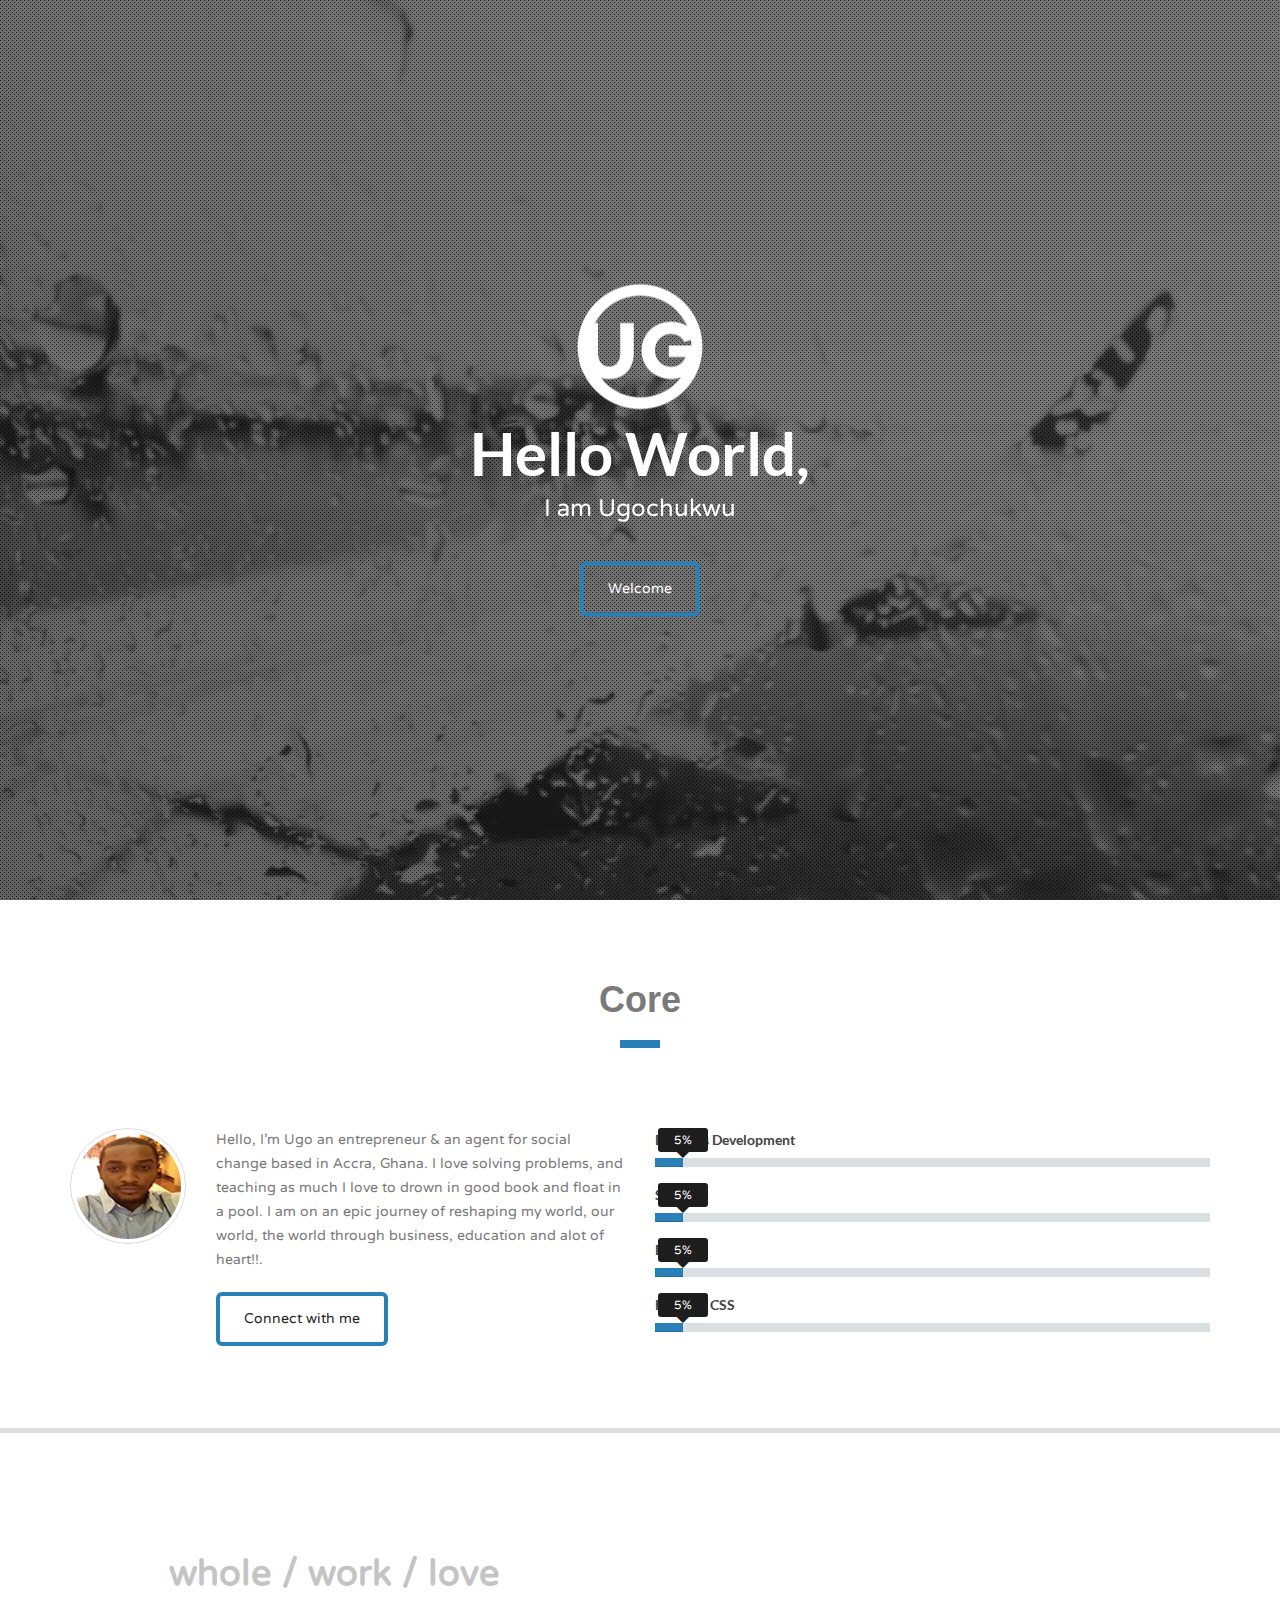
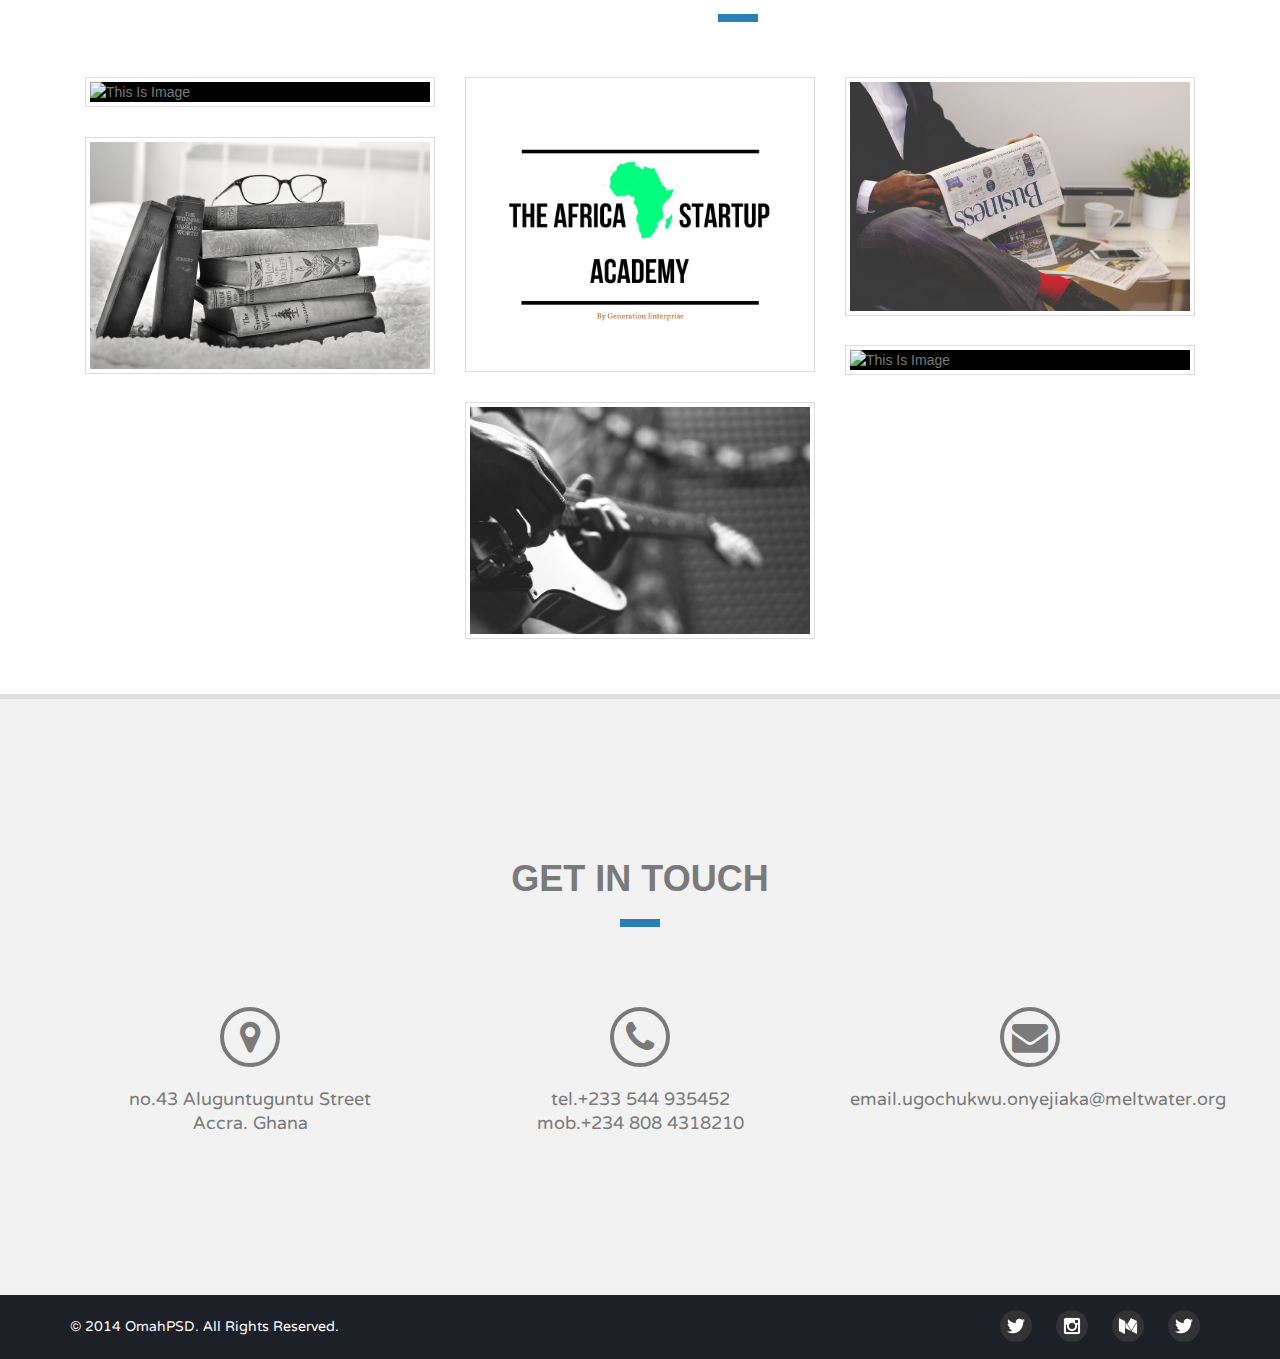
==== commit 945e49e4: "first commit personal website" ====
--- a/Ugochukwu_portfolio/index.html
+++ b/Ugochukwu_portfolio/index.html
@@ -76,7 +76,7 @@
                     </ul>
                 </div>
                 <!-- end slider -->
-                <a href="#aboutMore" class="btn btnAbout btn-clear border-color color-primary btn-lg linear">Nno</a>
+                <a href="#aboutMore" class="btn btnAbout btn-clear border-color color-primary btn-lg linear">Welcome</a>
             </div>
             <!--  end main caption -->
         </div>
@@ -377,10 +377,10 @@
                     <!-- end col -->
                     <div class="col-md-6 text-right ">
                         <ul class="list-inline ">
-                            <li><a href="https://twitter.com/ugofred " class="socIcon color-primary linear "><i ><img src="img/1474437073_Twitter.png "></i></a></li>
-                            <li><a href="https://www.instagram.com/iamnegus/ " class="socIcon color-primary linear "><i ><img src="img/1474437041_Instagram.png "></i></a></li>
-                            <li><a href="https://medium.com/@ugofred/education-a-future-to-expect-d657e2063b4a#.9bzsd84dk " class="socIcon color-primary linear "><i ><img src="img/1474437124_Medium.png "></i></a></li>
-                            <li><a href="https://web.facebook.com/onyejiaka.ugochukwu " class="socIcon color-primary linear "><i><img src="img/1474437565_facebook.png "></i></a></li>
+                            <li><a href="https://twitter.com/ugofred " class="socIcon color-primary linear "><i ><img src="img/1474436892_twitter_online_social_media.png"></i></a></li>
+                            <li><a href="https://www.instagram.com/iamnegus/ " class="socIcon color-primary linear "><i ><img src="img/1474436940_instagram_online_social_media_photo.png "></i></a></li>
+                            <li><a href="https://medium.com/@ugofred/education-a-future-to-expect-d657e2063b4a#.9bzsd84dk " class="socIcon color-primary linear "><i ><img src="img/1474436838_social_media_logo_medium.png "></i></a></li>
+                            <li><a href="https://web.facebook.com/onyejiaka.ugochukwu " class="socIcon color-primary linear "><i><img src="img/1474436892_twitter_online_social_media.png"></i></a></li>
                         </ul>
                     </div>
                 </div>
